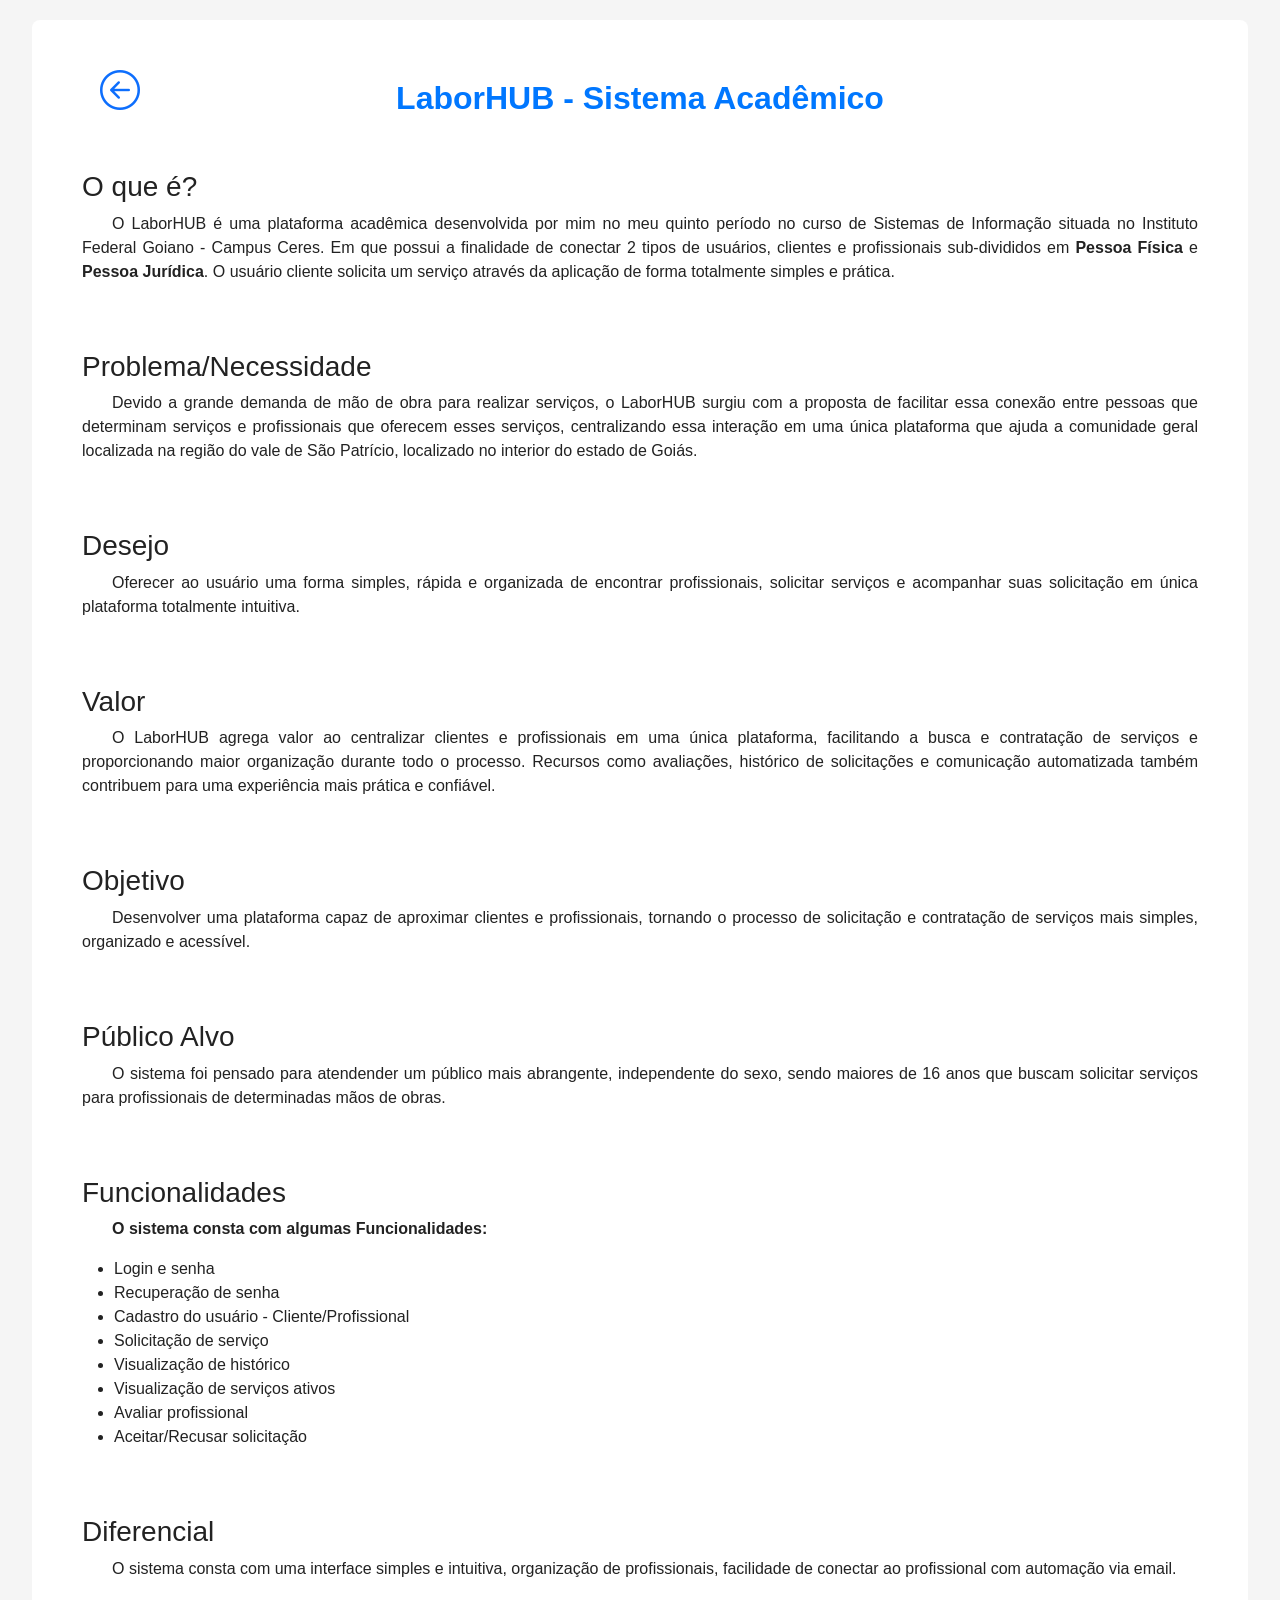
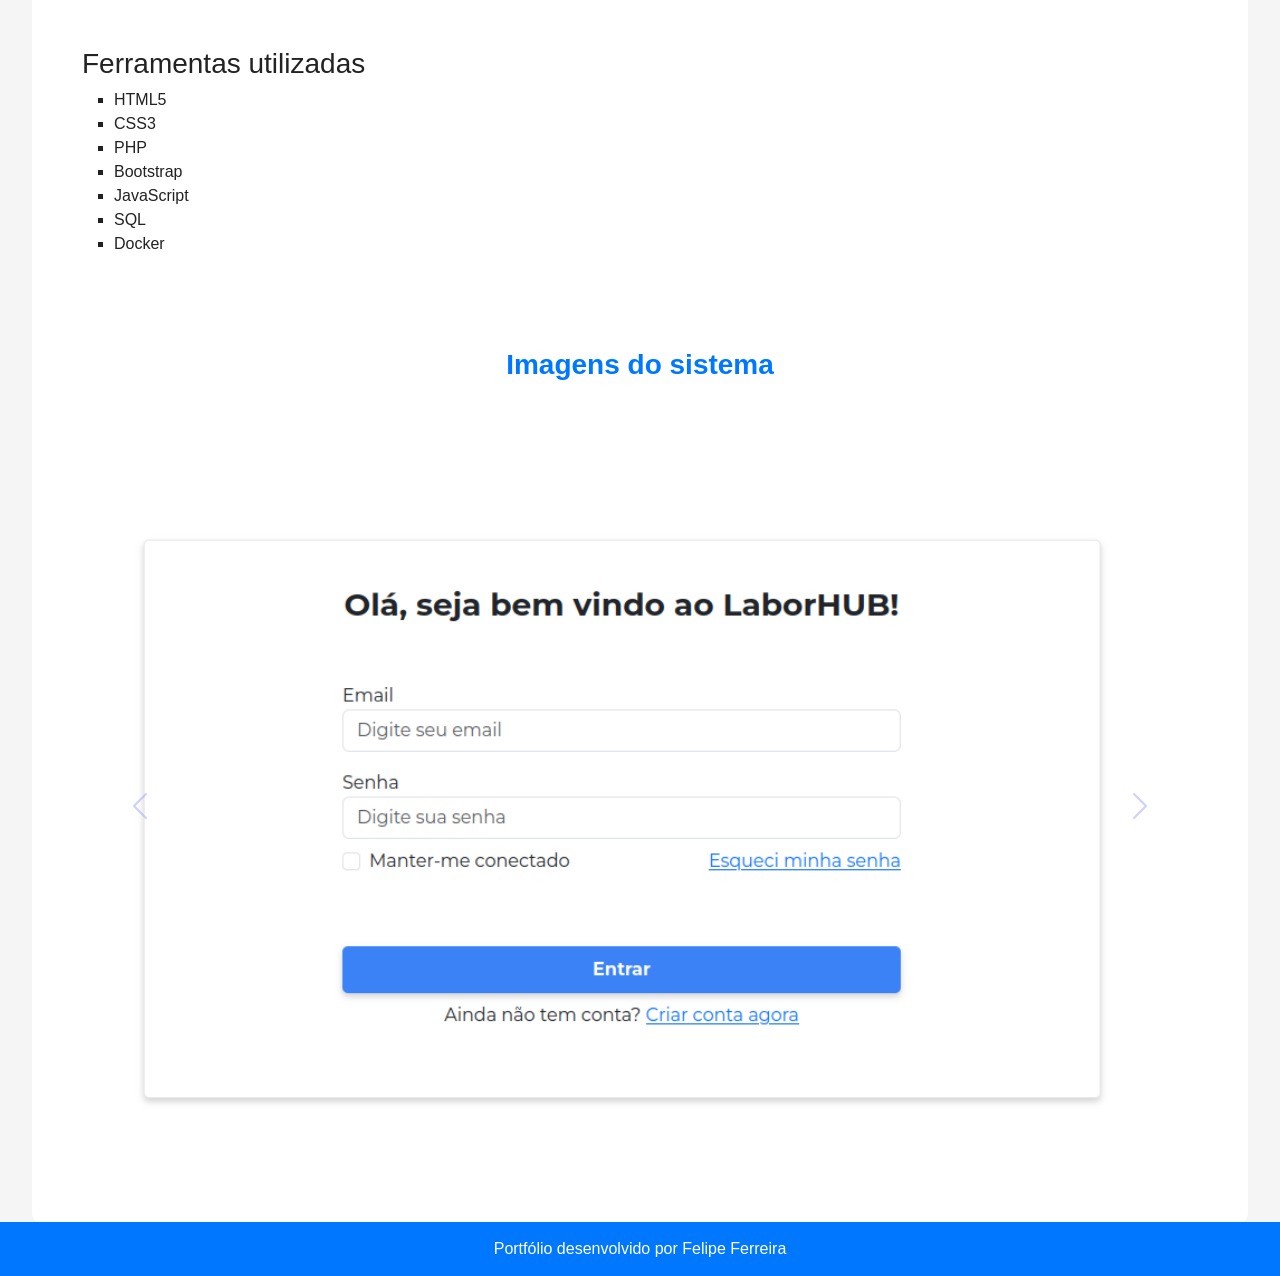
==== projeto-portfolio/laborhub.html @ 9b32ce09 "Tela para explicação do software laborHUb" ====
<!DOCTYPE html>
<html lang="pt-br">

<head>
    <meta charset="UTF-8">
    <meta name="viewport" content="width=device-width, initial-scale=1.0">
    <title>Portfólio Felipe</title>
    <link rel="shortcut icon" href="favicon.svg" type="image/svg">
    <link href="https://cdn.jsdelivr.net/npm/bootstrap@5.0.2/dist/css/bootstrap.min.css" rel="stylesheet"
        integrity="sha384-EVSTQN3/azprG1Anm3QDgpJLIm9Nao0Yz1ztcQTwFspd3yD65VohhpuuCOmLASjC" crossorigin="anonymous">
    <link href="https://cdn.jsdelivr.net/npm/bootstrap-icons@1.11.3/font/bootstrap-icons.css" rel="stylesheet">
    <link rel="stylesheet" href="estilos/style.css">


</head>

<body>

    <div class="full">
        <div class="content">
            <div class="titulo">
                <h2>LaborHUB - Sistema Acadêmico</h2>
            </div>

            <div class="voltar">
                <a href="index.html"> <i class="bi bi-arrow-left-circle fs-1"></i> </a>
            </div>

            <div class="questions">

                <div class="sobre">
                    <h3>O que é?</h3>
                    <p>O LaborHUB é uma plataforma acadêmica desenvolvida por mim no meu quinto período no curso de
                        Sistemas de Informação situada no Instituto Federal Goiano - Campus Ceres. Em que possui a
                        finalidade de conectar 2 tipos de usuários, clientes e profissionais sub-divididos em <strong>
                            Pessoa Física</strong> e <strong>Pessoa Jurídica</strong>. O usuário cliente solicita um
                        serviço através da aplicação de forma totalmente simples e prática.</p>
                </div>

                <div class="sobre">
                    <h3>Problema/Necessidade</h3>
                    <p>Devido a grande demanda de mão de obra para realizar serviços, o LaborHUB surgiu com a proposta
                        de facilitar essa conexão entre pessoas que determinam serviços e profissionais que oferecem
                        esses serviços, centralizando essa interação em uma única plataforma que ajuda a comunidade
                        geral localizada na região do vale de São Patrício, localizado no interior do estado de Goiás.
                    </p>
                </div>


                <div class="sobre">
                    <h3>Desejo</h3>
                    <p>Oferecer ao usuário uma forma simples, rápida e organizada de encontrar profissionais, solicitar
                        serviços e acompanhar suas solicitação em única plataforma totalmente intuitiva.
                    </p>
                </div>

                <div class="sobre">
                    <h3>Valor</h3>
                    <p> O LaborHUB agrega valor ao centralizar clientes e profissionais em uma
                        única plataforma, facilitando a busca e contratação de serviços e
                        proporcionando maior organização durante todo o processo. Recursos como
                        avaliações, histórico de solicitações e comunicação automatizada também
                        contribuem para uma experiência mais prática e confiável.
                    </p>
                </div>

                <div class="sobre">
                    <h3>Objetivo</h3>
                    <p>Desenvolver uma plataforma capaz de aproximar clientes e profissionais, tornando o processo de
                        solicitação e contratação de serviços mais simples, organizado e acessível.</p>
                </div>

                <div class="sobre">
                    <h3>Público Alvo</h3>
                    <p>O sistema foi pensado para atendender um público mais abrangente, independente do sexo, sendo
                        maiores de 16 anos que buscam solicitar serviços para profissionais de determinadas mãos de
                        obras.</p>
                </div>

                <div class="sobre">
                    <h3>Funcionalidades</h3>
                    <p><strong>O sistema consta com algumas Funcionalidades:</strong> </p>
                    <ul>
                        <li>Login e senha</li>
                        <li>Recuperação de senha</li>
                        <li>Cadastro do usuário - Cliente/Profissional</li>
                        <li>Solicitação de serviço</li>
                        <li>Visualização de histórico</li>
                        <li>Visualização de serviços ativos</li>
                        <li>Avaliar profissional</li>
                        <li>Aceitar/Recusar solicitação</li>

                    </ul>
                </div>

                <div class="sobre">
                    <h3>Diferencial</h3>
                    <p>O sistema consta com uma interface simples e intuitiva, organização de profissionais,
                        facilidade de conectar ao profissional com automação via email. </p>
                </div>


                <div class="sobre">
                    <h3>Ferramentas utilizadas</h3>
                    <ul style="list-style-type: square;">
                        <li>HTML5</li>
                        <li>CSS3</li>
                        <li>PHP</li>
                        <li>Bootstrap</li>
                        <li>JavaScript</li>
                        <li>SQL</li>
                        <li>Docker</li>

                    </ul>
                </div>


            </div>

            <div id="images">
                <h3>Imagens do sistema</h3>
            </div>

            <div id="carouselExample" class="carousel slide">
                <div class="carousel-inner">
                    <div class="carousel-item active">
                        <img src="imagesLaborHub/imagem1.png" class="d-block w-100" alt="...">
                    </div>
                    <div class="carousel-item">
                        <img src="imagesLaborHub/imagem2.png" class="d-block w-100" alt="...">
                    </div>
                    <div class="carousel-item">
                        <img src="imagesLaborHub/imagens3.png" class="d-block w-100" alt="...">
                    </div>
                    <div class="carousel-item">
                        <img src="imagesLaborHub/imagens4.png" class="d-block w-100" alt="...">
                    </div>
                    <div class="carousel-item">
                        <img src="imagesLaborHub/imagens5.png" class="d-block w-100" alt="...">
                    </div>
                    <div class="carousel-item">
                        <img src="imagesLaborHub/imagens6.png" class="d-block w-100" alt="...">
                    </div>
                    <div class="carousel-item">
                        <img src="imagesLaborHub/Imagens7.jpg" class="d-block w-100" alt="imagem 7">
                    </div>
                    <div class="carousel-item">
                        <img src="imagesLaborHub/imagens8.png" class="d-block w-100" alt="Imagem 8">
                    </div>
                </div>
                <button class="carousel-control-prev" type="button" data-bs-target="#carouselExample"
                    data-bs-slide="prev">

                    <span class="carousel-control-prev-icon"
                        style="filter: invert(32%) sepia(98%) saturate(2000%) hue-rotate(200deg);" aria-hidden="true">
                    </span>

                    <span class="visually-hidden">Previous</span>
                </button>

                <button class="carousel-control-next" type="button" data-bs-target="#carouselExample"
                    data-bs-slide="next">

                    <span class="carousel-control-next-icon"
                        style="filter: invert(32%) sepia(98%) saturate(2000%) hue-rotate(200deg);" aria-hidden="true">
                    </span>

                    <span class="visually-hidden">Next</span>
                </button>
            </div>

        </div>



    </div>

    <footer>

        Portfólio desenvolvido por Felipe Ferreira

    </footer>

    <script src="https://cdn.jsdelivr.net/npm/bootstrap@5.3.8/dist/js/bootstrap.bundle.min.js"></script>


</body>

</html>
---- projeto-portfolio/estilos/style.css ----
@charset "UTF-8";
/* 
  Variáveis para cores:
  --fundo-principal
  --texto
  --texto-inverso
  --destaque
  --destaque-inverso
  --fundo-card
*/


* {
  margin: 0;
  padding: 0;
  box-sizing: border-box;
}

:root {
  --fundo-principal: #f5f5f5;
  --texto: #222222;
  --texto-inverso: #fff;
  --destaque: #0077ff;
  --destaque-inverso: #66bbff;
  --fundo-card: #fff;

}

body .escuro {
  --fundo-principal: #222;
  --texto: #e0e0e0;
  --texto-inverso: #333;
  --destaque: rgb(86, 206, 86);
  --destaque-inverso: rgb(55, 116, 55);
  --fundo-card: #444;

}


body {
  font-family: Verdana, Geneva, Tahoma, sans-serif;
  line-height: 1.5em;
  background-color: var(--fundo-principal);
  color: var(--texto);

}

p {
  text-align: justify;
}

/*Cabeçalho*/
header {
  background-color: var(--destaque);
  color: var(--texto);
  padding: 10px;
  display: flex;
  /*Utilizou para deixar flexivel*/
  justify-content: flex-end;
  /*Mudou a posição para o final da página*/
  align-content: center;
  /*E deixou o conteudo centralizado no eixo vertical (cross axis)*/
  position: sticky;
  /*Posição da barra de icones*/
  top: 0;
  /*Posição que vai ficar a barra*/
  z-index: 1;
  /*sao camadas*/
}

/*lista dos icones*/
#menu ul {
  list-style: none;
  /*Tira as bolinhas do link*/
  display: flex;
  /*Deixou ele flexivel, logo, ficou um do lado do outro*/
  gap: 10px;
  /*Distancia entre eles de 10px (grid layout)*/
}


/*link*/
nav#menu a {
  text-decoration: none;
  /*Tirou o sublinhado*/
  color: var(--texto-inverso);
  font-weight: 600;
  /*Tamanho da fonte*/
  padding: 12px 15px;
  border-radius: 5px;
  transition: background-color 0.3s, color 0.3s;
  /*Tempo de transiçção ao mudar ao passar o mouse em cima*/
}

/*Animação do link*/
nav#menu a:hover {
  background-color: var(--destaque-inverso);
  color: var(--destaque);
}

/*Conteudo*/
main {
  display: grid;
  grid-template-columns: auto 90vw auto;
  gap: 20px;
  margin-top: 20px;

}

/*Descrição do perfil*/

section#ficha {
  background-color: var(--fundo-card);
  padding: 20px;
  border-radius: 8px;
  grid-column: 2;
}

#ficha>p {
  text-align: justify;
}


/*FOto do perfil*/
section#ficha img.foto {
  width: 200px;
  aspect-ratio: 1/1;
  /*tamanho*/
  object-fit: cover;
  /*Controla como a imagem se encaixa dentro do espaço definido.*/
  overflow: hidden;
  /*Define o que acontece com o conteúdo que ultrapassa o limite do elemento*/
  border-radius: 50%;
  border: 5px solid var(--fundo-card);
  /*Borda entre a foto e a ultima borda*/
  outline: 5px solid var(--destaque);
  /*Borda final*/
  display: block;
  margin: auto;
  margin-bottom: 15px;
}

/*Nome*/
section#ficha h1 {

  color: var(--destaque);
  margin: 15px 0;
  font-size: 1.5em;
  text-align: left;
}

/*Icones de social*/
div#social {
  display: flex;
  justify-content: center;
  align-items: center;
  font-size: 1.6em;
  gap: 1.5em;
  /*1em = 16px*/
  margin-top: 10px;
}

div#social a {
  color: var(--destaque);
}

div#social a:hover {
  color: var(--destaque-inverso);
  transition: background-color 0.3s, color 0.3s;
}

section#detalhes {
  grid-column: 2;
}

article {
  background-color: var(--fundo-card);
  padding: 20px;
  margin-bottom: 20px;
  border-radius: 8px;

}

article>h2 {
  color: var(--destaque);
  margin-bottom: 20px;
}

#skill-container {
  display: grid;
  grid-template-columns: 1fr;
  gap: 30px;
}

#skill-container .info {
  display: flex;
  justify-content: space-between;
  align-items: center;

}

#skill-container .nome {
  font-weight: bold;
  color: var(--texto);
}

#skill-container .porcent {
  font-weight: bold;
  color: var(--destaque);
}

#skill-container .barra {
  width: 100%;
  background-color: var(--fundo-principal);
  height: 8px;
  margin: 10px 0;
  border-radius: 4px;
}

#skill-container .progresso {
  height: 8px;
  width: 100%;
  background-color: var(--destaque);
  border-radius: 4px;
}

#formacao-container {
  display: flex;
  flex-direction: column-reverse;
  gap: 15px;
  margin-top: 10px;
}

#formacao-container .curso {
  background-color: var(--fundo-principal);
  border-radius: 8px;
  border-left: 5px solid var(--destaque-inverso);
  padding-left: 10px;
  transition: border-width 0.4s, border-color 0.4s;


}

#formacao-container .curso:hover {
  border-left-width: 15px;
  cursor: pointer;
  border-color: var(--destaque);

}

#formacao-container .periodo {
  font-size: 1.1em;
  font-weight: bold;
  color: var(--texto);
  padding-top: 10px;
}

#formacao-container .instituicao {
  color: var(--destaque-inverso);
  font-size: 1.5em;
}

.projeto-container {
  display: flex;
  flex-direction: column-reverse;
  /* (para ficar do mais recente até o mais antigo);*/
  gap: 20px;
  margin: 20px;
}


.projeto-container .projeto {
  display: flex;
  flex-direction: column;
  gap: 15px;
  background-color: var(--fundo-principal);
  padding: 10px;
  border-radius: 8px;
  border-left: 5px solid var(--destaque-inverso);
  transition: border-color 0.4s, border-width 0.4s;


}


.projeto-container .projeto:hover {
  border-color: var(--destaque);
  border-left-width: 15px;
  cursor: pointer;

}

.projeto-container .foto {
  width: 100%;
  aspect-ratio: 16/9;
  object-fit: cover;
  overflow: hidden;
  border-radius: 8px;
}




footer {
  background-color: var(--destaque);
  color: var(--texto-inverso);
  text-align: center;
  padding: 15px;

}

footer a {
  color: var(--texto-inverso);
  text-decoration: none;
  font-weight: large;
}

footer a:hover {
  color: var(--destaque-inverso);
}




.botao-contato,
.campo-contato {
  width: 100%;
  margin-top: 5px;
  margin-bottom: 15px;
}

.campo-text {
  width: 100%;
  margin: 5px 0 15px 0;
  height: 300px;
}





@media screen and (min-width: 768px) {

  main {
    grid-template-columns: auto 300px 1fr auto;

  }

  section#ficha {
    grid-column: 2 / 3;
    /*GRID-COLUMN-START e GRID-COLUMN-END*/
    height: fit-content;
    /*Altura do conteudo*/
    position: sticky;
    top: 75px;


  }

  section#detalhes {

    grid-column: 3 / 4;


  }

  #skill-container {
    grid-template-columns: 1fr 1fr;
  }

  .projeto-container .projeto {
    flex-direction: row-reverse;
    justify-content: space-between;

  }

  .projeto-container .projeto-info {
    max-width: 80%;
  }

  .projeto-container .foto {
    aspect-ratio: 1/1;
    max-width: 20%;
    max-height: 200px;
  }

  .campo-contato,
  .botao-contato {
    width: 60%;
    margin-top: 5px;
    margin-bottom: 15px;
  }

  .botao-contato {
    background-color: var(--destaque);
  }

  .campo-text {
    width: 60%;
    margin: 5px 0 15px 0;
    height: 300px;
  }


}



/* tela de LABORHUB */
.full {
  width: 100%;
  min-height: 100vh;
  height: auto;
  display: flex;
  justify-content: center;
}

.content {
  background-color: var(--fundo-card);
  width: 60%;
  margin-top: 20px;
  padding: 20px;
  border-radius: 8px;
  height: auto;
}

.titulo,
#images>h3 {
  color: var(--destaque);
  height: 75px;
  display: flex;
  justify-content: center;
  align-items: center;
  margin-top: 25px;



}

.titulo h2,
#images h3 {
  font-weight: 600;
}

.questions {
  display: flex;
  flex-direction: column;
  padding: 15px;
  gap: 20px;

}

.sobre {
  width: 100%;
  min-height: 100px;
  height: auto;
  padding: 15px;
  border-radius: 8px;
  text-align: justify;
}

.sobre p {
  text-indent: 30px;
  line-height: 1.5;
}

.voltar {
  position: absolute;
  top: 60px;
  left: 450px;
}


@media screen and (max-width: 950px) {
  .content {
    width: 95%;
  }

  .voltar {
    position: absolute;
    top: 40px;
    left: 40px;
    margin-bottom: 20px;

  }

}

@media (min-width: 951px) and (max-width: 1450px) {

  .content {
    width: 95%;
  }

  .voltar {
    position: absolute;
    top: 70px;
    left: 100px;
    margin-bottom: 20px;

  }


}
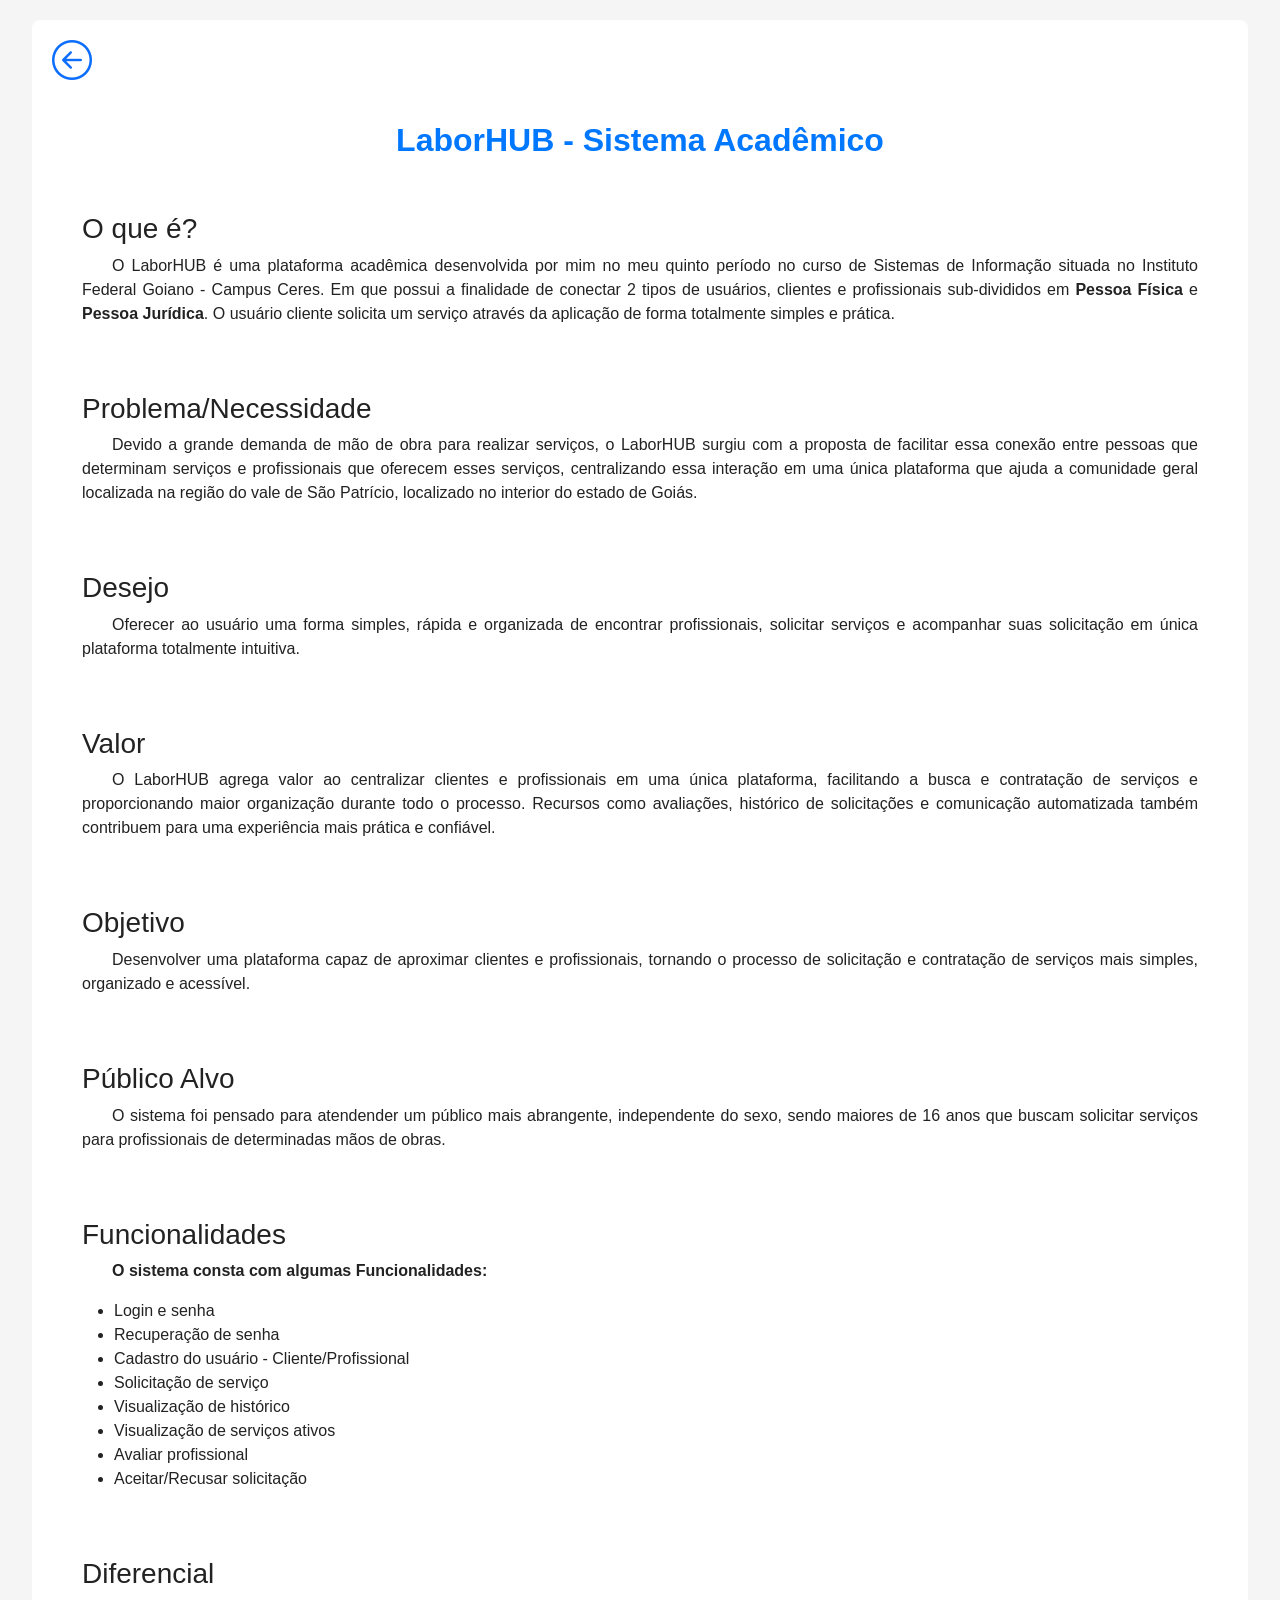
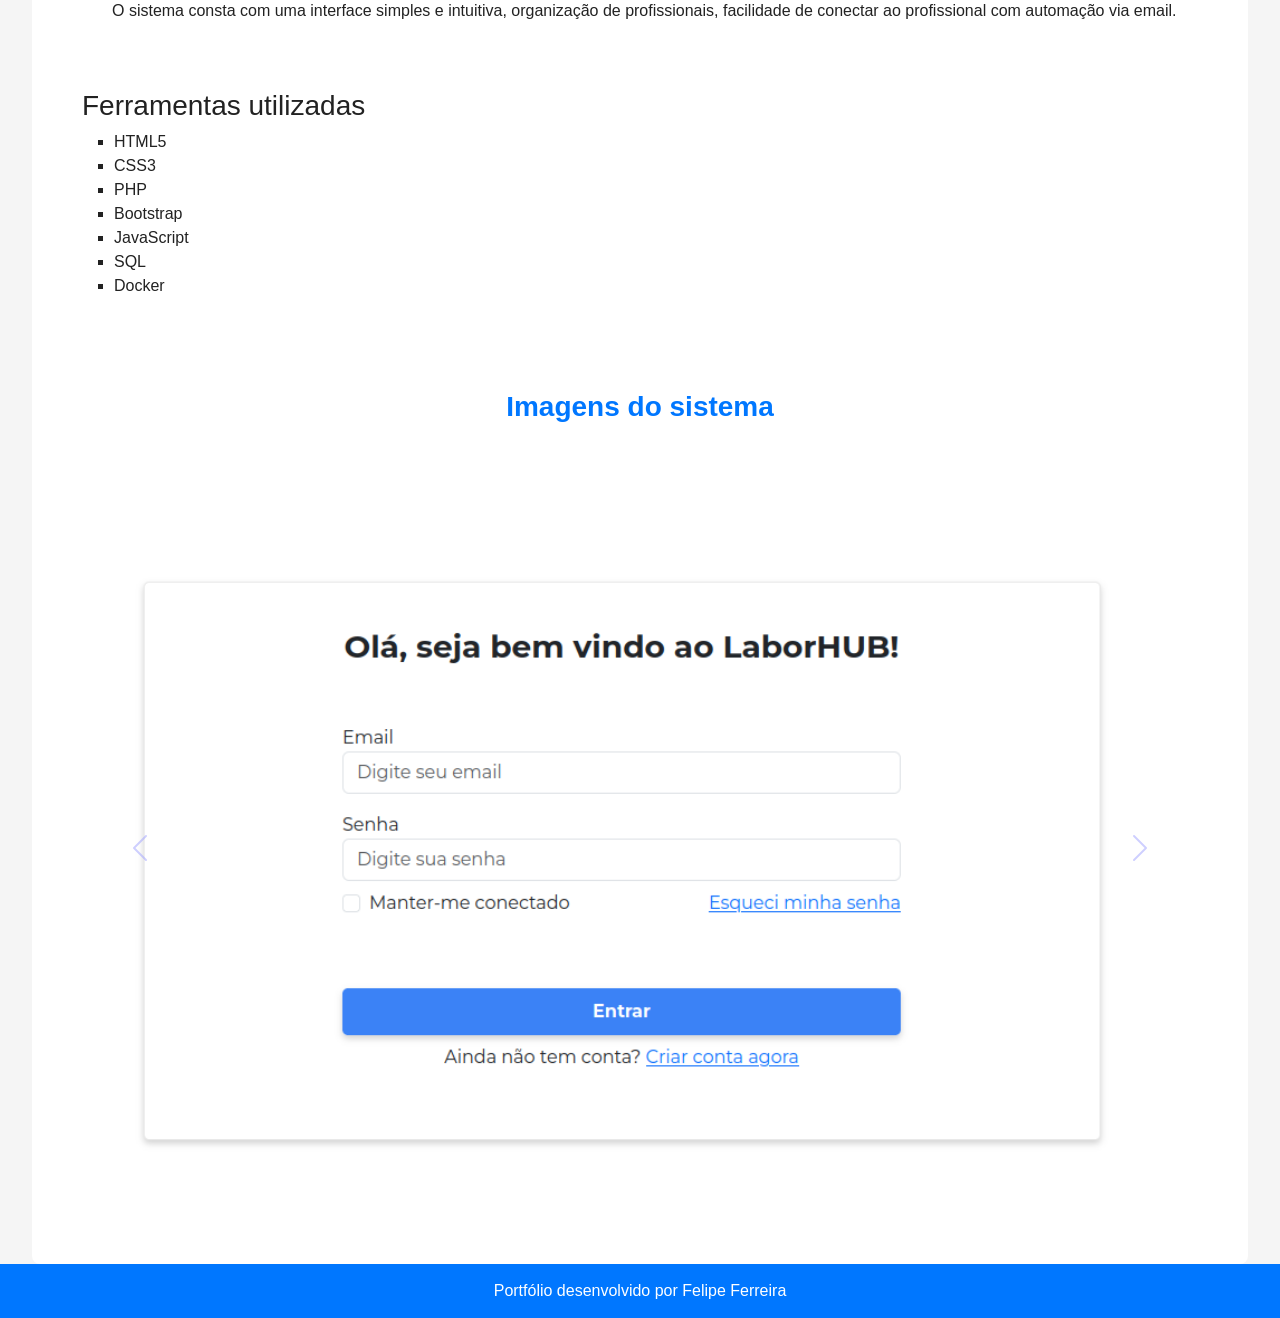
==== commit fef48d90: "Correção de algumas funcionalidades" ====
--- a/projeto-portfolio/laborhub.html
+++ b/projeto-portfolio/laborhub.html
@@ -18,13 +18,13 @@
 
     <div class="full">
         <div class="content">
+            <div class="voltar">
+                <a href="index.html"> <i class="bi bi-arrow-left-circle fs-1"></i> </a>
+            </div>
             <div class="titulo">
                 <h2>LaborHUB - Sistema Acadêmico</h2>
             </div>
 
-            <div class="voltar">
-                <a href="index.html"> <i class="bi bi-arrow-left-circle fs-1"></i> </a>
-            </div>
 
             <div class="questions">
 
--- a/projeto-portfolio/estilos/style.css
+++ b/projeto-portfolio/estilos/style.css
@@ -465,24 +465,22 @@
 }
 
 .voltar {
-  position: absolute;
-  top: 60px;
-  left: 450px;
+
 }
 
 
 @media screen and (max-width: 950px) {
-  .content {
+   .content {
     width: 95%;
   }
 
-  .voltar {
+  /* .voltar {
     position: absolute;
     top: 40px;
     left: 40px;
     margin-bottom: 20px;
 
-  }
+  } */ 
 
 }
 
@@ -492,13 +490,13 @@
     width: 95%;
   }
 
-  .voltar {
+  /* .voltar {
     position: absolute;
     top: 70px;
     left: 100px;
     margin-bottom: 20px;
 
-  }
+  } */
 
 
 }
